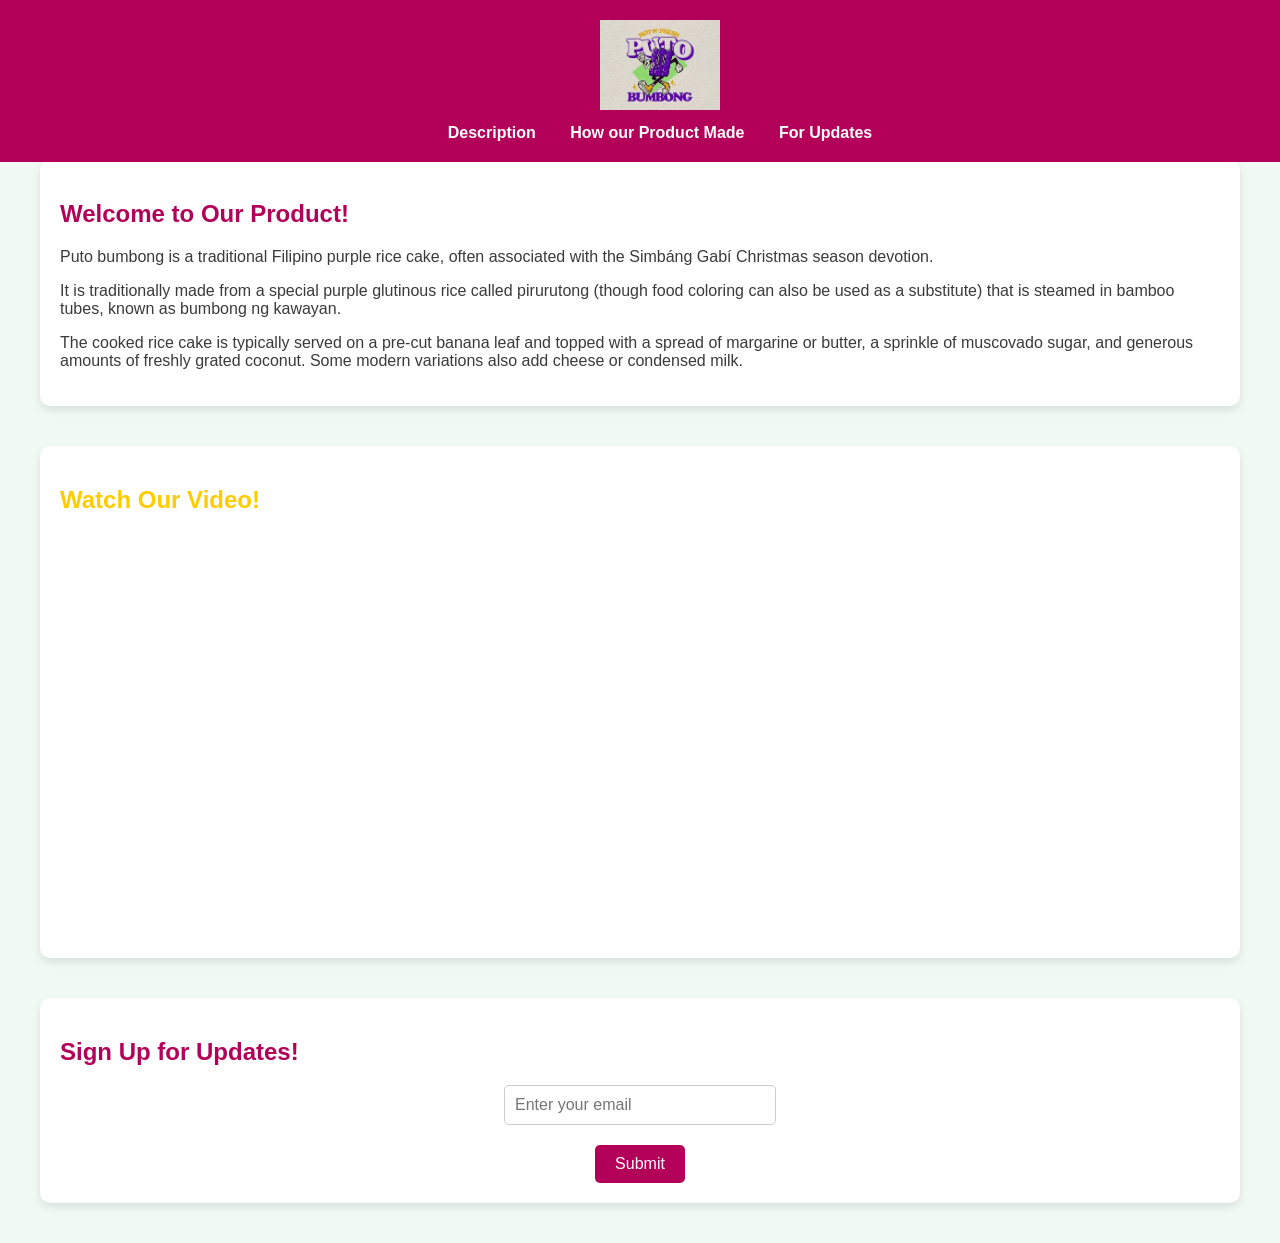
==== ProductLandingPage/index.html @ e4a173eb "Projects" ====
<!DOCTYPE html>
<html lang="en">
<head>
    <meta charset="UTF-8">
    <meta name="viewport" content="width=device-width, initial-scale=1.0">
    <title>Product Landing Page</title>
    <link rel="stylesheet" href="styles.css">
</head>
      
<body>
<header id="header">
    <img id="header-img" src="pic.jpg" alt="Logo">
    <nav id="nav-bar">
        <a href="#Description" class="nav-link">Description</a>
        <a href="#How_our_Product_Made" class="nav-link">How our Product Made</a>
        <a href="#Email" class="nav-link">For Updates</a>
    </nav>
</header>

<main>
    <section id="Description">
        <h2 class="christmas-theme">Welcome to Our Product!</h2>
        <p>Puto bumbong is a traditional Filipino purple rice cake, often associated with the Simbáng Gabí Christmas season devotion.</p>
        <p>It is traditionally made from a special purple glutinous rice called pirurutong (though food coloring can also be used as a substitute) that is steamed in bamboo tubes, known as bumbong ng kawayan.</p>
        <p>The cooked rice cake is typically served on a pre-cut banana leaf and topped with a spread of margarine or butter, a sprinkle of muscovado sugar, and generous amounts of freshly grated coconut. Some modern variations also add cheese or condensed milk.</p>  
    </section>

    <section id="How_our_Product_Made">
        <h2 class="highlight">Watch Our Video!</h2>
        <iframe id="video" src="https://www.youtube.com/embed/8WiP3nwihUc" frameborder="0" allow="accelerometer; autoplay; encrypted-media; gyroscope; picture-in-picture" allowfullscreen></iframe>
    </section>

    <section id="Email">
        <h2 class="christmas-theme">Sign Up for Updates!</h2>
        <form id="form" action="https://www.freecodecamp.com/email-submit" method="POST">
            <input id="email" type="email" name="email" placeholder="Enter your email" required>
            <input id="submit" type="submit" value="Submit">
        </form>
    </section>
</main>

</body>
</html>
---- ProductLandingPage/styles.css ----
body {
    font-family: Arial, sans-serif;
    margin: 0;
    padding: 0;
    background: #f1f9f5;
    color: #3a3a3a;
}

#header {
    background-color: #b30059;
    color: white;
    padding: 20px;
    text-align: center;
    position: fixed;
    top: 0;
    width: 100%;
    z-index: 1000;
}

#header-img {
    width: 120px;
    margin: 0 auto;
}

#nav-bar {
    margin-top: 10px;
}

.nav-link {
    color: white;
    margin: 0 15px;
    text-decoration: none;
    font-weight: bold;
}

.nav-link:hover {
    color: #ffcc00;
}

main {
    padding-top: 120px;
}

section {
    margin: 40px;
    padding: 20px;
    background-color: #fff;
    border-radius: 10px;
    box-shadow: 0 4px 8px rgba(0, 0, 0, 0.1);
}

#video {
    width: 100%;
    height: 400px;
    border-radius: 10px;
}

#form {
    display: flex;
    flex-direction: column;
    align-items: center;
}

#email {
    padding: 10px;
    width: 250px;
    font-size: 16px;
    margin-bottom: 20px;
    border: 1px solid #ccc;
    border-radius: 5px;
}

#submit {
    padding: 10px 20px;
    font-size: 16px;
    background-color: #b30059;
    color: white;
    border: none;
    border-radius: 5px;
    cursor: pointer;
}

#submit:hover {
    background-color: #990047;
}

.christmas-theme {
    color: #b30059;
    font-weight: bold;
}

.highlight {
    color: #ffcc00;
    font-weight: bold;
}

@media (max-width: 768px) {
    #header {
        padding: 10px;
    }

    #header-img {
        width: 100px;
    }

    section {
        margin: 20px;
        padding: 15px;
    }

    #email {
        width: 80%;
        max-width: 350px;
    }
}
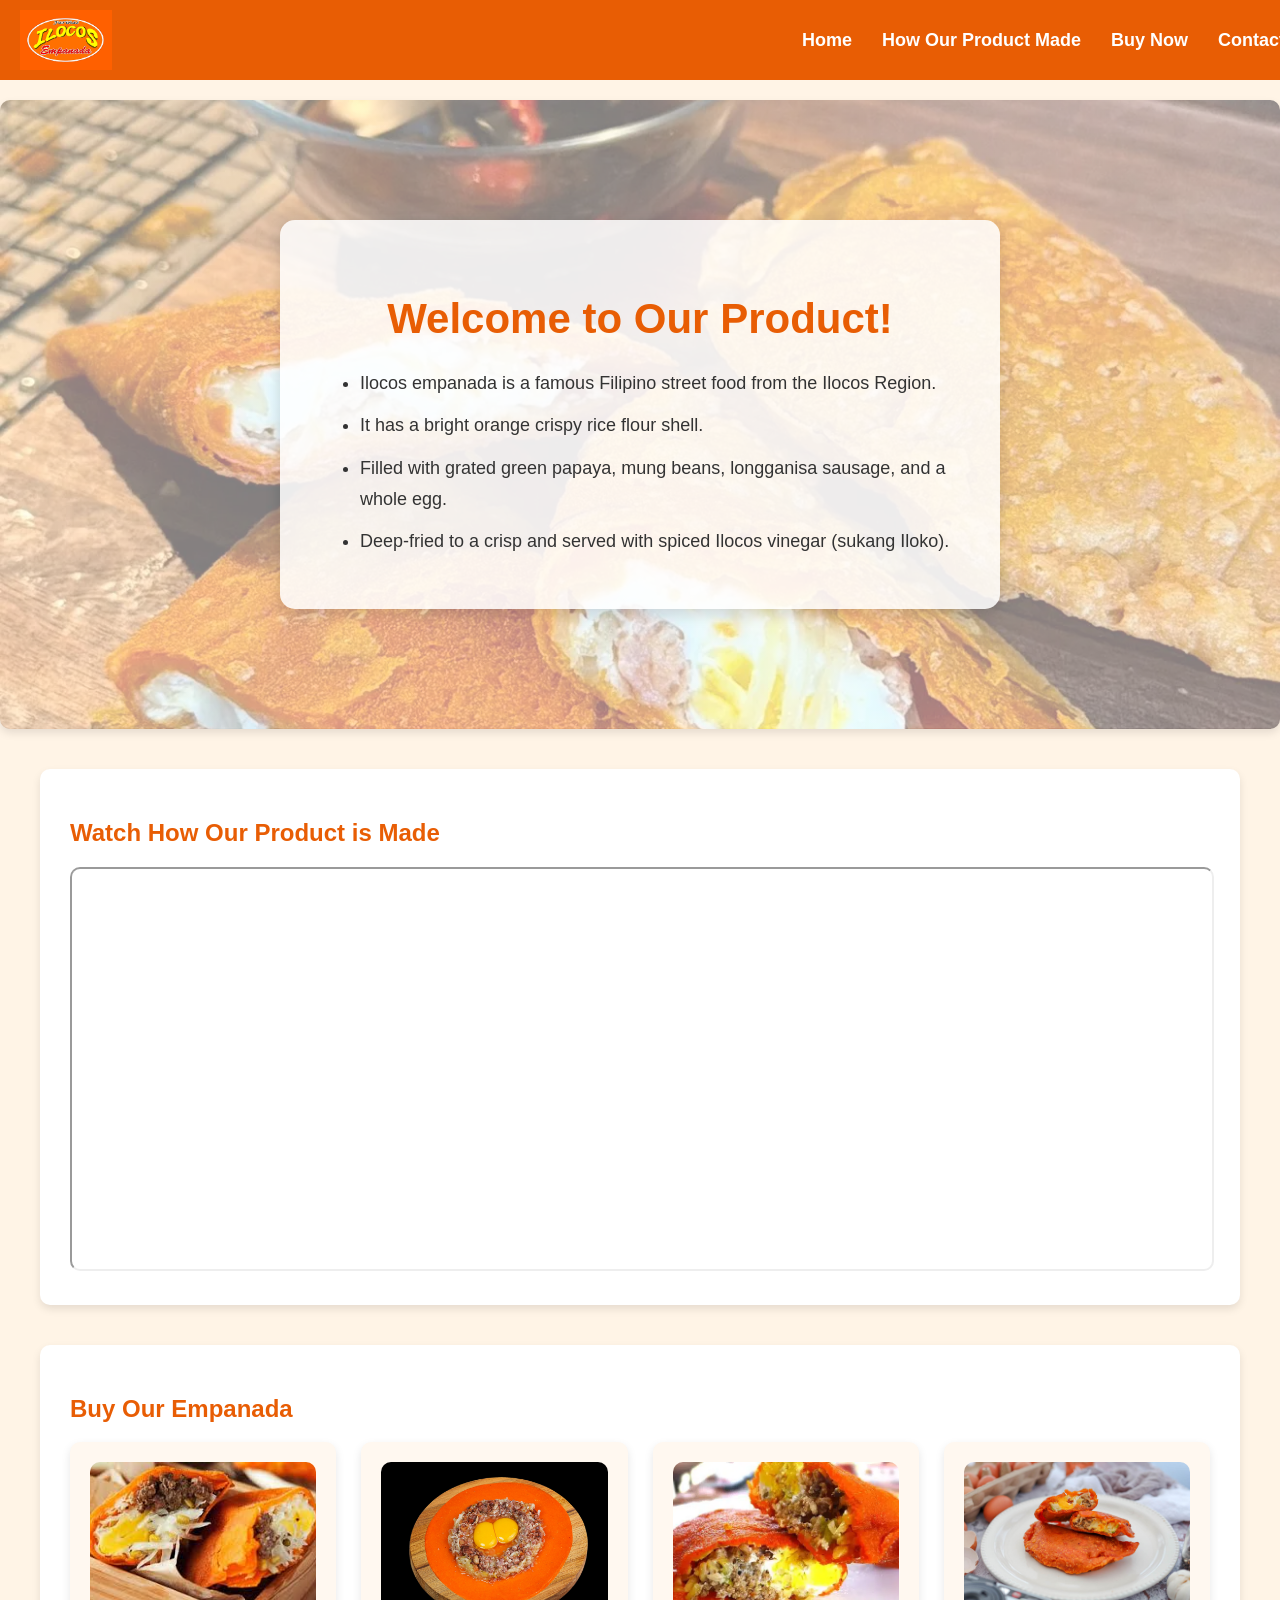
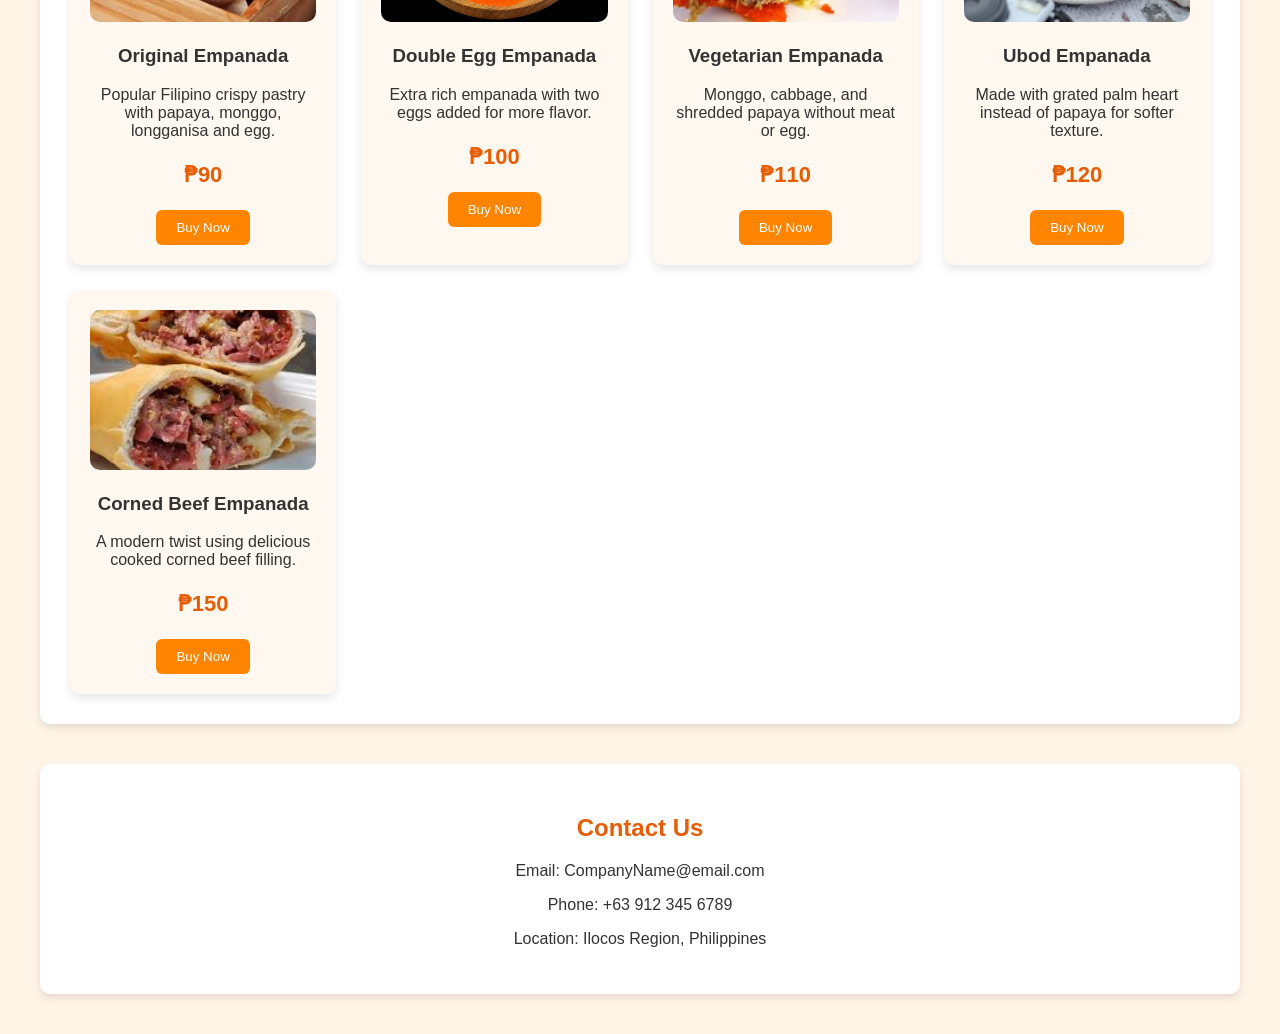
==== commit ed390c4c: "Wsbite" ====
--- a/ProductLandingPage/index.html
+++ b/ProductLandingPage/index.html
@@ -1,43 +1,127 @@
 <!DOCTYPE html>
 <html lang="en">
+
 <head>
     <meta charset="UTF-8">
     <meta name="viewport" content="width=device-width, initial-scale=1.0">
-    <title>Product Landing Page</title>
+    <title>Ilocos Empanada</title>
     <link rel="stylesheet" href="styles.css">
 </head>
-      
+
 <body>
+
 <header id="header">
-    <img id="header-img" src="pic.jpg" alt="Logo">
+
+    <img src="images.png" alt="Ilocos Empanada Logo" id="header-img">
+
     <nav id="nav-bar">
-        <a href="#Description" class="nav-link">Description</a>
-        <a href="#How_our_Product_Made" class="nav-link">How our Product Made</a>
-        <a href="#Email" class="nav-link">For Updates</a>
+        <a href="#Home" class="nav-link">Home</a>
+        <a href="#How_our_Product_Made" class="nav-link">How Our Product Made</a>
+        <a href="#Buy" class="nav-link">Buy Now</a>
+        <a href="#Contact" class="nav-link">Contact</a>
     </nav>
+
 </header>
 
 <main>
-    <section id="Description">
-        <h2 class="christmas-theme">Welcome to Our Product!</h2>
-        <p>Puto bumbong is a traditional Filipino purple rice cake, often associated with the Simbáng Gabí Christmas season devotion.</p>
-        <p>It is traditionally made from a special purple glutinous rice called pirurutong (though food coloring can also be used as a substitute) that is steamed in bamboo tubes, known as bumbong ng kawayan.</p>
-        <p>The cooked rice cake is typically served on a pre-cut banana leaf and topped with a spread of margarine or butter, a sprinkle of muscovado sugar, and generous amounts of freshly grated coconut. Some modern variations also add cheese or condensed milk.</p>  
-    </section>
 
-    <section id="How_our_Product_Made">
-        <h2 class="highlight">Watch Our Video!</h2>
-        <iframe id="video" src="https://www.youtube.com/embed/8WiP3nwihUc" frameborder="0" allow="accelerometer; autoplay; encrypted-media; gyroscope; picture-in-picture" allowfullscreen></iframe>
-    </section>
+<!-- HOME -->
+<section id="Home">
 
-    <section id="Email">
-        <h2 class="christmas-theme">Sign Up for Updates!</h2>
-        <form id="form" action="https://www.freecodecamp.com/email-submit" method="POST">
-            <input id="email" type="email" name="email" placeholder="Enter your email" required>
-            <input id="submit" type="submit" value="Submit">
-        </form>
-    </section>
+<div class="hero-overlay">
+
+<h1>Welcome to Our Product!</h1>
+
+<ul class="info-list">
+<li>Ilocos empanada is a famous Filipino street food from the Ilocos Region.</li>
+<li>It has a bright orange crispy rice flour shell.</li>
+<li>Filled with grated green papaya, mung beans, longganisa sausage, and a whole egg.</li>
+<li>Deep-fried to a crisp and served with spiced Ilocos vinegar (sukang Iloko).</li>
+</ul>
+
+</div>
+
+</section>
+
+
+<!-- VIDEO -->
+<section id="How_our_Product_Made">
+
+<h2>Watch How Our Product is Made</h2>
+
+<iframe
+id="video"
+src="https://www.youtube.com/embed/BZ3NKRoxCfE"
+allowfullscreen>
+</iframe>
+
+</section>
+
+
+<!-- PRODUCTS -->
+<section id="Buy">
+
+<h2>Buy Our Empanada</h2>
+
+<div class="product-container">
+
+<div class="product">
+<img src="orig.png">
+<h3>Original Empanada</h3>
+<p>Popular Filipino crispy pastry with papaya, monggo, longganisa and egg.</p>
+<p class="price">₱90</p>
+<button>Buy Now</button>
+</div>
+
+<div class="product">
+<img src="double.jpg">
+<h3>Double Egg Empanada</h3>
+<p>Extra rich empanada with two eggs added for more flavor.</p>
+<p class="price">₱100</p>
+<button>Buy Now</button>
+</div>
+
+<div class="product">
+<img src="vege.png">
+<h3>Vegetarian Empanada</h3>
+<p>Monggo, cabbage, and shredded papaya without meat or egg.</p>
+<p class="price">₱110</p>
+<button>Buy Now</button>
+</div>
+
+<div class="product">
+<img src="ubod.png">
+<h3>Ubod Empanada</h3>
+<p>Made with grated palm heart instead of papaya for softer texture.</p>
+<p class="price">₱120</p>
+<button>Buy Now</button>
+</div>
+
+<div class="product">
+<img src="beef.png">
+<h3>Corned Beef Empanada</h3>
+<p>A modern twist using delicious cooked corned beef filling.</p>
+<p class="price">₱150</p>
+<button>Buy Now</button>
+</div>
+
+</div>
+
+</section>
+
+
+<!-- CONTACT -->
+<section id="Contact">
+
+<h2>Contact Us</h2>
+
+<p>Email: CompanyName@email.com</p>
+<p>Phone: +63 912 345 6789</p>
+<p>Location: Ilocos Region, Philippines</p>
+
+</section>
+
 </main>
 
 </body>
-</html>
+</html>
--- a/ProductLandingPage/styles.css
+++ b/ProductLandingPage/styles.css
@@ -1,115 +1,203 @@
-body {
-    font-family: Arial, sans-serif;
-    margin: 0;
-    padding: 0;
-    background: #f1f9f5;
-    color: #3a3a3a;
-}
-
-#header {
-    background-color: #b30059;
-    color: white;
-    padding: 20px;
-    text-align: center;
-    position: fixed;
-    top: 0;
-    width: 100%;
-    z-index: 1000;
-}
-
-#header-img {
-    width: 120px;
-    margin: 0 auto;
-}
-
-#nav-bar {
-    margin-top: 10px;
-}
-
-.nav-link {
-    color: white;
-    margin: 0 15px;
-    text-decoration: none;
-    font-weight: bold;
-}
-
-.nav-link:hover {
-    color: #ffcc00;
-}
-
-main {
-    padding-top: 120px;
-}
-
-section {
-    margin: 40px;
-    padding: 20px;
-    background-color: #fff;
-    border-radius: 10px;
-    box-shadow: 0 4px 8px rgba(0, 0, 0, 0.1);
-}
-
-#video {
-    width: 100%;
-    height: 400px;
-    border-radius: 10px;
-}
-
-#form {
-    display: flex;
-    flex-direction: column;
-    align-items: center;
-}
-
-#email {
-    padding: 10px;
-    width: 250px;
-    font-size: 16px;
-    margin-bottom: 20px;
-    border: 1px solid #ccc;
-    border-radius: 5px;
-}
-
-#submit {
-    padding: 10px 20px;
-    font-size: 16px;
-    background-color: #b30059;
-    color: white;
-    border: none;
-    border-radius: 5px;
-    cursor: pointer;
-}
-
-#submit:hover {
-    background-color: #990047;
-}
-
-.christmas-theme {
-    color: #b30059;
-    font-weight: bold;
-}
-
-.highlight {
-    color: #ffcc00;
-    font-weight: bold;
-}
-
-@media (max-width: 768px) {
-    #header {
-        padding: 10px;
-    }
-
-    #header-img {
-        width: 100px;
-    }
-
-    section {
-        margin: 20px;
-        padding: 15px;
-    }
-
-    #email {
-        width: 80%;
-        max-width: 350px;
-    }
-}
+body{
+font-family: Arial;
+margin:0;
+background:#fff4e6;
+color:#333;
+}
+
+/* HEADER */
+
+#header{
+background:#e85d04;
+padding:10px 20px;
+display:flex;
+align-items:center;
+justify-content:space-between;
+position:fixed;
+top:0;
+width:100%;
+z-index:1000;
+}
+
+#header-img{
+height:60px;
+}
+
+#nav-bar{
+display:flex;
+}
+
+.nav-link{
+color:white;
+margin:15px;
+text-decoration:none;
+font-weight:bold;
+font-size:18px;
+}
+
+.nav-link:hover{
+color:#ffd60a;
+}
+
+main{
+padding-top:100px;
+}
+
+/* HOME SECTION */
+
+#Home{
+
+background-image:
+linear-gradient(
+rgba(255,255,255,0.5),
+rgba(255,255,255,0.5)
+),
+url("empanada.png");
+
+background-size:cover;
+background-position:center;
+
+padding:120px 40px;
+margin:0;
+
+display:flex;
+justify-content:center;
+align-items:center;
+
+}
+
+.hero-overlay{
+
+background:rgba(255,255,255,0.85);
+padding:40px;
+border-radius:15px;
+max-width:900px;
+text-align:center;
+
+box-shadow:0 5px 15px rgba(0,0,0,0.15);
+
+}
+
+#Home h1{
+
+color:#e85d04;
+font-size:42px;
+margin-bottom:25px;
+
+}
+
+/* BULLET LIST */
+
+.info-list{
+
+text-align:left;
+font-size:18px;
+line-height:1.7;
+max-width:600px;
+margin:auto;
+
+}
+
+.info-list li{
+margin-bottom:12px;
+}
+
+/* VIDEO SECTION */
+
+section{
+margin:40px;
+padding:30px;
+background:white;
+border-radius:10px;
+box-shadow:0 4px 8px rgba(0,0,0,0.1);
+}
+
+h2{
+color:#e85d04;
+}
+
+#video{
+width:100%;
+height:400px;
+border-radius:10px;
+}
+
+/* PRODUCTS */
+
+.product-container{
+
+display:grid;
+grid-template-columns:repeat(auto-fit,minmax(220px,1fr));
+gap:25px;
+
+}
+
+.product{
+
+background:#fff8f0;
+padding:20px;
+border-radius:10px;
+text-align:center;
+box-shadow:0 4px 10px rgba(0,0,0,0.1);
+
+transition:0.3s;
+
+}
+
+.product:hover{
+transform:scale(1.05);
+}
+
+.product img{
+width:100%;
+height:160px;
+object-fit:cover;
+border-radius:10px;
+}
+
+.price{
+font-size:22px;
+font-weight:bold;
+color:#e85d04;
+}
+
+button{
+padding:10px 20px;
+background:#ff8500;
+color:white;
+border:none;
+border-radius:6px;
+cursor:pointer;
+}
+
+button:hover{
+background:#e63900;
+}
+
+/* CONTACT */
+
+#Contact{
+text-align:center;
+}
+
+/* MOBILE */
+
+@media(max-width:768px){
+
+#Home{
+padding:80px 20px;
+}
+
+#Home h1{
+font-size:32px;
+}
+
+#video{
+height:250px;
+}
+
+section{
+margin:20px;
+}
+
+}
